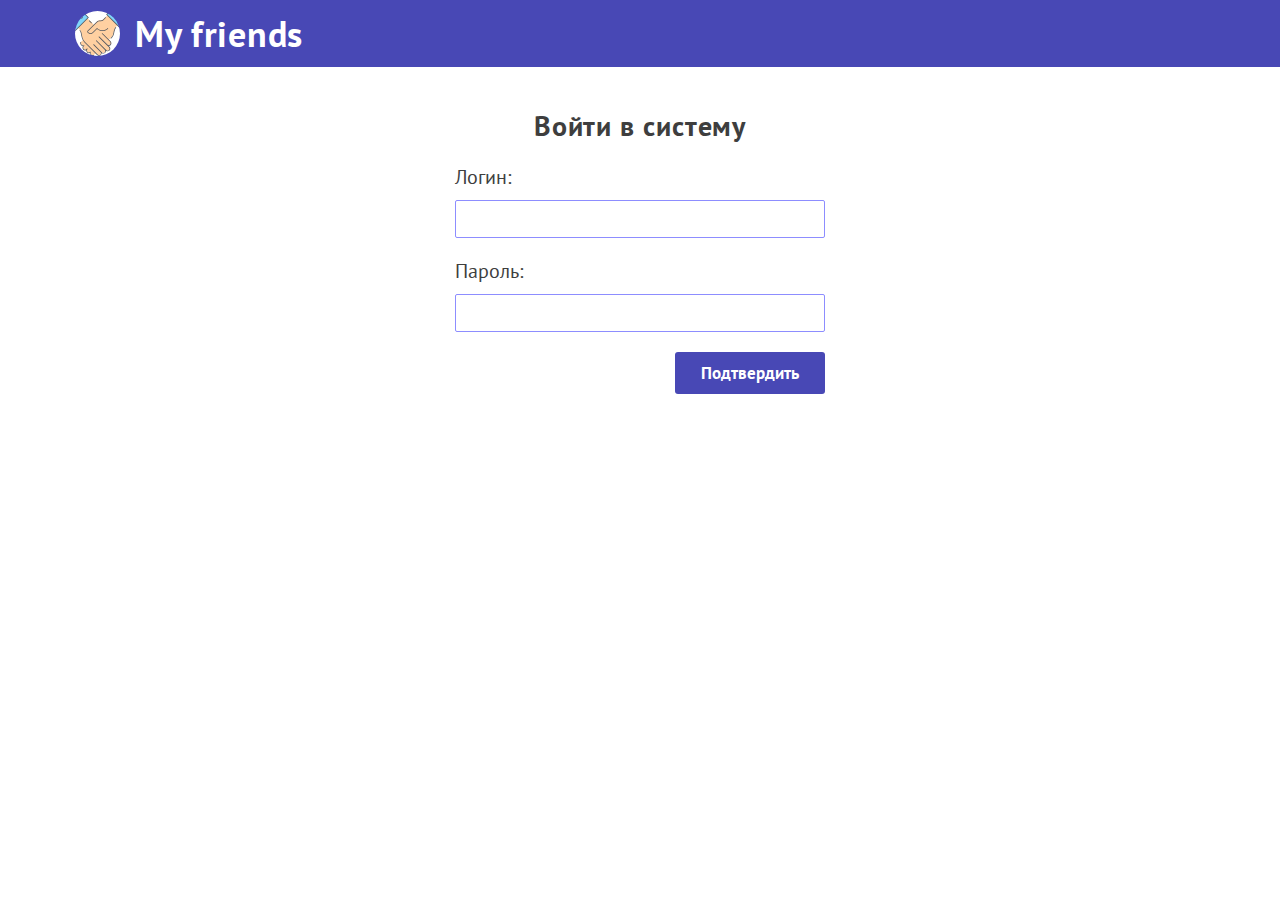
==== login.html @ aa2228f7 "init commit" ====
<!DOCTYPE html>
<html lang="ru">
<head>
    <meta charset="UTF-8">
    <meta name="viewport" content="width=device-width, initial-scale=1.0">
    <title>Вход в систему</title>
    <link rel="stylesheet" href="style.css">
    <link rel="shortcut icon" href="img/favicon.png" type="image/x-icon">
</head>
<body>
    <header id="header-main">
        <div class="container">
            <div class="header-wrap">
                <div class="logo-wrap"></div>
                <h1>My friends</h1>
            </div>
        </div>
    </header>
    <main>
        <div class="container">
            <h2 class="login-title">Войти в систему</h2>
            <form class="login-form">
                <label>Логин:
                    <input type="text">
                    <span class="error-message">Can't be blank</span>
                </label>
                <label>Пароль:
                    <input type="text">
                    <span class="error-message"></span>
                </label>
                <button class="button-main">Подтвердить</button>
            </form>
        </div>
    </main>
    <script src="login.js"></script>
</body>
</html>
---- style.css ----
@import url('https://fonts.googleapis.com/css2?family=PT+Sans:wght@400;700&display=swap');

:root {
    --main-bg-color: #4848b5;
}

*,
*::before,
*::after {
    margin: 0;
    padding: 0;
    box-sizing: border-box;
    outline: none;
}
body {
    color: #3e3e3e;
    font-family: 'PT Sans', Arial, Helvetica, sans-serif;
}
ul li {
    list-style-type: none;
}
a {
	color: inherit;
	text-decoration: none;
    transition: .4s;
}
button {
    display: block;
    border: none;
    transition: .4s;
    cursor: pointer;
}
.container {
	max-width: 1150px;
	margin: 0 auto;
	padding: 0 10px;
}
.error-message {
    display: none;
    font-size: 14px;
    margin: -7px 0 0 5px;
    color: #ec6969;
}
label {
    display: block;
    margin-top: 20px;
    font-size: 20px;
}
label:first-child {
    margin-top: 0;
}
input {
    display: block;
    margin-top: 10px;
    padding: 7px;
    border: 1px solid #8d8dff;
    border-radius: 2px;
    color: #3e3e3e;
    font: 17px 'PT Sans', Arial, Helvetica, sans-serif;
}
input:focus {
    border: 1px solid var(--main-bg-color);
}
.button-main {
    padding: 10px 5px;
    border-radius: 3px;
    color: #fff;
    font: 17px 'PT Sans', Arial, Helvetica, sans-serif;
    font-weight: 700;
    background-color: var(--main-bg-color);
}
.button-main:hover {
    background-color: #2c2c97;
}
.button-main:active {
    background-color: #242486;
}

/* Header */
#header-main {
    color: #fff;
	background-color: var(--main-bg-color);
}
.header-wrap {
    display: flex;
    align-items: center;
    padding: 10px 0;
}
.logo-wrap {
    width: 45px;
    height: 45px;
    margin-right: 15px;
    border-radius: 50%;
    background: #fff url(img/logo.svg) 50%/cover no-repeat;
}
.header-wrap h1 {
    font-size: 36px;
    letter-spacing: 0.7px;
}

/* Login */
.login-title {
    margin-top: 40px;
    font-size: 28px;
    letter-spacing: 0.9px;
    text-align: center;
}
.login-form {
    width: 370px;
    margin: 20px auto;
}
.login-form input {
    width: 100%;
}


.login-form button {
    width: 150px;
    margin: 20px 0 0 auto;
}
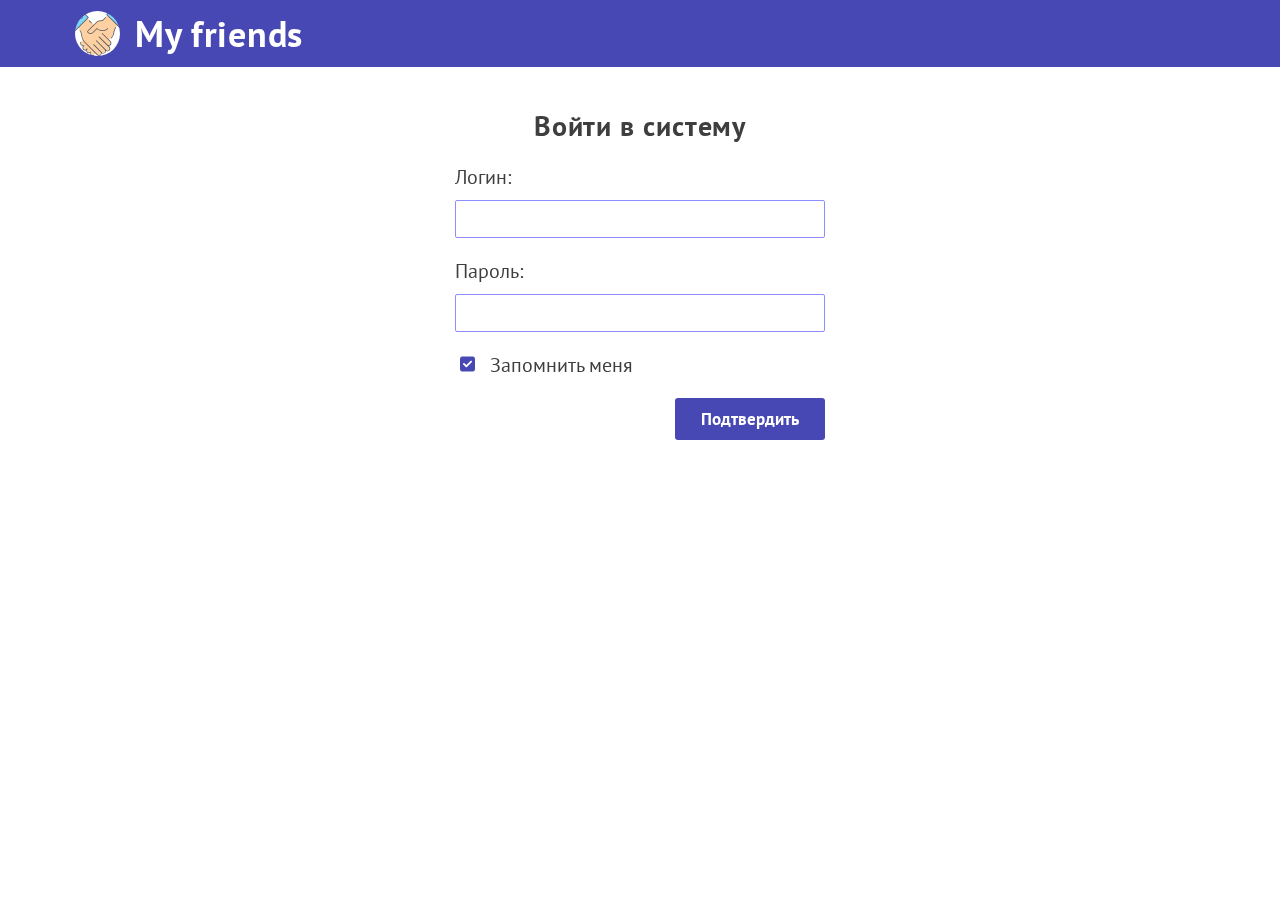
==== commit 3bb872ee: "create login be and fe" ====
--- a/login.html
+++ b/login.html
@@ -25,13 +25,21 @@
                     <span class="error-message">Can't be blank</span>
                 </label>
                 <label>Пароль:
-                    <input type="text">
+                    <input type="password">
                     <span class="error-message"></span>
+                </label>
+                <label class="checkbox-label">
+                    <input type="checkbox" checked>
+                    <span></span>
+                    Запомнить меня
                 </label>
                 <button class="button-main">Подтвердить</button>
             </form>
         </div>
     </main>
-    <script src="login.js"></script>
+    <div class="alert"></div>
+    <script src="js_scripts/login.js" type="module"></script>
 </body>
-</html>+</html>
+
+<!-- http://localhost/my_friends_php/login.html -->--- a/style.css
+++ b/style.css
@@ -38,8 +38,12 @@
 .error-message {
     display: none;
     font-size: 14px;
-    margin: -7px 0 0 5px;
+    margin: 2px 0 0 5px;
     color: #ec6969;
+}
+.error-input,
+.error-input:focus {
+    border: 1px solid #ec6969;
 }
 label {
     display: block;
@@ -112,9 +116,111 @@
 .login-form input {
     width: 100%;
 }
-
-
+.checkbox-label {
+    position: relative;
+    padding-left: 35px;
+    cursor: pointer !important;
+}
+.checkbox-label span {
+    position: absolute;
+    top: 48%;
+    left: 5px;
+    width: 15px;
+    height: 15px;
+    border: 1px solid var(--main-bg-color);
+    border-radius: 2px;
+    transform: translateY(-50%);
+}
+.checkbox-label input {
+    position: absolute;
+    top: 0;
+    left: 0;
+    visibility: hidden;
+}
+.checkbox-label input:checked + span {
+    background: var(--main-bg-color) url(img/checkbox.svg) 60%/70% no-repeat;
+}
 .login-form button {
     width: 150px;
     margin: 20px 0 0 auto;
+}
+
+/* Alert */
+.alert {
+    position: fixed;
+    z-index: -1;
+    top: 27px;
+    right: 40px;
+    padding: 8px;
+    border: 1px solid #158e49;
+    border-radius: 2px;
+    font-size: 18px;
+    opacity: 0;
+    background-color: #8dfdb8;
+}
+.alert button {
+    position: absolute;
+    top: 50%;
+    right: 10px;
+    color: #3e3e3e;
+    opacity: 0.9;
+    font-size: 15px;
+    font-weight: 700;
+    background: none;
+    transform: translateY(-50%);
+}
+.alert p {
+    margin: 0 30px 0 5px;
+}
+.alert button:hover {
+    color: #2a2a2a;
+}
+.unsuccess {
+    border: 1px solid #f69494;
+    background-color: #fbaeae;
+}
+
+
+/* Animations*/
+@keyframes openModal {
+    0% {
+        opacity: 0;
+        z-index: -1;
+    }
+    100% {
+        opacity: 1;
+        z-index: 50;
+    }
+}
+@keyframes closeModal {
+    0% {
+        opacity: 1;
+        z-index: 50;
+    }
+    100% {
+        opacity: 0;
+        z-index: -1;
+    }
+}
+@keyframes showAlert {
+    0% {
+        opacity: 0.9;
+        z-index: 100;
+    }
+    80% {
+        opacity: 0.9;
+        z-index: 100;
+    }
+    100% {
+        opacity: 0;
+        z-index: -1;
+    }
+}
+@keyframes startLoader {
+    0% {
+        transform: translate(-50%, -50%) rotate(0deg);
+    }
+    100% {
+        transform: translate(-50%, -50%) rotate(360deg);
+    }
 }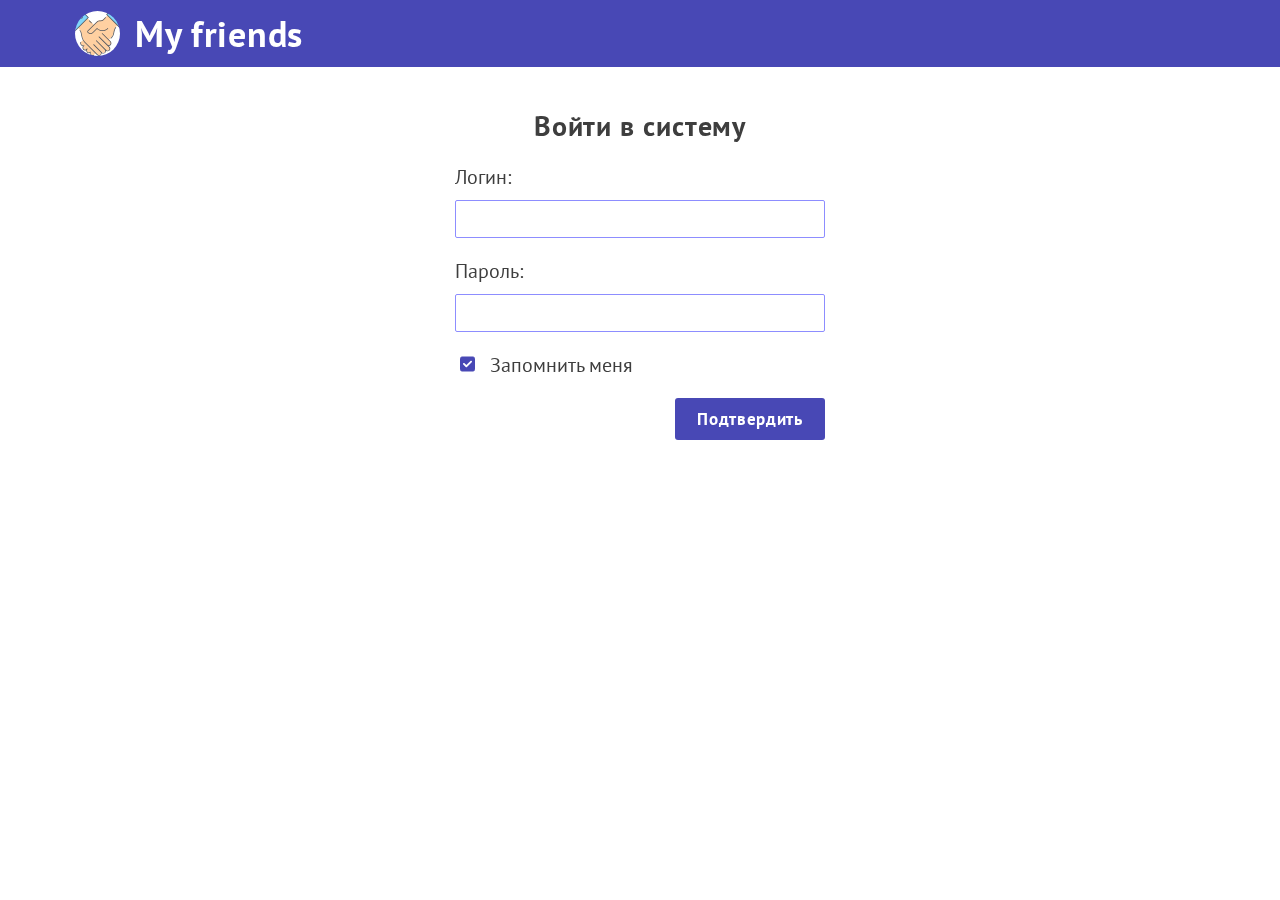
==== commit e0e61994: "create show and edit profile" ====
--- a/login.html
+++ b/login.html
@@ -22,7 +22,7 @@
             <form class="login-form">
                 <label>Логин:
                     <input type="text">
-                    <span class="error-message">Can't be blank</span>
+                    <span class="error-message"></span>
                 </label>
                 <label>Пароль:
                     <input type="password">
@@ -40,6 +40,4 @@
     <div class="alert"></div>
     <script src="js_scripts/login.js" type="module"></script>
 </body>
-</html>
-
-<!-- http://localhost/my_friends_php/login.html -->+</html>--- a/style.css
+++ b/style.css
@@ -65,12 +65,14 @@
 input:focus {
     border: 1px solid var(--main-bg-color);
 }
-.button-main {
-    padding: 10px 5px;
+.button-main,
+.button-secondary {
+    padding: 10px 8px;
     border-radius: 3px;
     color: #fff;
     font: 17px 'PT Sans', Arial, Helvetica, sans-serif;
     font-weight: 700;
+    letter-spacing: 0.7px;
     background-color: var(--main-bg-color);
 }
 .button-main:hover {
@@ -78,6 +80,17 @@
 }
 .button-main:active {
     background-color: #242486;
+}
+.button-secondary {
+    border: 1px solid var(--main-bg-color);
+    color: var(--main-bg-color);
+    background-color: #fff;
+}
+.button-secondary:hover {
+    background-color: #ececff;
+}
+.button-secondary:active {
+    background-color: #d6d6ff;
 }
 
 /* Header */
@@ -99,6 +112,11 @@
 }
 .header-wrap h1 {
     font-size: 36px;
+    letter-spacing: 0.7px;
+}
+.header-welcome-text {
+    margin-left: auto;
+    font-size: 20px;
     letter-spacing: 0.7px;
 }
 
@@ -143,6 +161,156 @@
 .login-form button {
     width: 150px;
     margin: 20px 0 0 auto;
+}
+
+/* Main */
+.main-wrap {
+    display: flex;
+    min-height: 85vh;
+    padding: 40px 0 10px;
+}
+#sidebar {
+	width: 20%;
+	margin-right: 70px;
+}
+.menu li {
+	margin-bottom: 25px;
+	font-size: 20px;
+	transition: 0.4s;
+	cursor: pointer;
+}
+.menu li:hover {
+	color: #4848b5;
+}
+.menu-selected {
+	color: #4848b5;
+}
+.menu-selected:hover {
+	cursor: default;
+}
+
+/* Content */
+.content {
+    overflow-y: auto;
+    width: 100%;
+    height: 675px;
+}
+
+/* My page */
+.profile-wrap {
+    position: relative;
+    display: flex;
+    margin-top: 5px;
+}
+.avatar-profile {
+    display: flex;
+    flex-direction: column;
+    justify-content: center;
+}
+.avatar-profile img {
+    width: 200px;
+    margin-bottom: 15px;
+    border: 1px solid var(--main-bg-color);
+    border-radius: 4px;
+    box-shadow: 0 3px 7px 0.5px rgba(0,0,0,0.3);
+}
+.profile-data {
+    width: 80%;
+    margin-left: 80px;
+}
+.profile-menu {
+    padding: 35px;
+}
+.profile-menu li {
+    margin-bottom: 20px;
+    font-size: 20px;
+}
+.profile-name span {
+    color: var(--main-bg-color);
+    font-size: 22px;
+    font-weight: 700;
+}
+.avatar-button {
+    letter-spacing: 0.8px;
+}
+.edit-profile {
+    position: absolute;
+    top: 0;
+    right: 10px;
+    width: 30px;
+    height: 30px;
+    background: url(img/edit.svg) 50% 0%/75% no-repeat;
+}
+.profile-news {
+    position: relative;
+    padding-top: 40px;
+}
+.profile-news::before {
+    position: absolute;
+    content: '';
+    top: 20px;
+    left: 0;
+    width: 100%;
+    height: 1px;
+    background-color: rgb(62 62 71 / 30%);
+}
+.profile-news button {
+    margin-left: auto;
+    letter-spacing: 0.8px;
+}
+.profile-post-wrap {
+    margin: 5px auto;
+}
+.profile-post {
+    width: 99%;
+    padding: 20px;
+    display: flex;
+    flex-direction: column;
+    align-items: center;
+    margin: 20px auto;
+    box-shadow: 0 3px 7px 0.5px rgba(0,0,0,0.3);
+}
+.profile-post p {
+    margin-bottom: 5px;
+    font-size: 18px;
+    line-height: 1.4;
+}
+.profile-post img {
+    width: 450px;
+    margin-bottom: 15px;
+}
+.news-info {
+    display: flex;
+    justify-content: space-between;
+    width: 100%;
+}
+.news-info .edit-news,
+.news-info .remove-news {
+    width: 20px;
+    height: 20px;
+    background: url(img/remove.svg) 50%/80% no-repeat;
+    cursor: pointer;
+}
+.news-info .edit-news {
+    margin-right: 10px;
+    background-image: url(img/edit.svg);
+}
+.news-info .remove-news {
+    margin-right: auto;
+    opacity: 0.4;
+}
+.news-date {
+    font-size: 14px;
+    font-style: oblique;
+}
+.like-icon {
+    margin-left: auto;
+    padding-left: 20px;
+    background: url(img/like.svg) 0% 50%/15px no-repeat;
+    cursor: pointer;
+}
+.like-icon-checked {
+    background-image: url(img/like_checked.svg);
 }
 
 /* Alert */
@@ -180,6 +348,79 @@
     background-color: #fbaeae;
 }
 
+/* Modal */
+.overlay {
+    position: fixed;
+    z-index: -1;
+    top: 0;
+    left: 0;
+    opacity: 0;
+    width: 100%;
+    height: 100%;
+    background-color: rgb(0 0 0 / 70%);
+}
+.modal {
+    position: absolute;
+    top: 40px;
+    left: 50%;
+    width: 450px;
+    padding: 30px 40px;
+    border: 2px solid var(--main-bg-color);
+    border-radius: 4px;
+    background-color: #fff;
+    transform: translateX(-50%);
+}
+.modal-profile h2 {
+    text-align: center;
+}
+.modal-profile input {
+    width: 100%;
+}
+.modal-btn-wrap {
+    display: flex;
+    justify-content: flex-end;
+    margin-top: 30px;
+}
+.modal-btn-wrap button:last-child {
+    margin-left: 5px;
+}
+
+/* Loader */
+.loader {
+    position: fixed;
+    z-index: 200;
+    top: 0;
+    left: 0;
+    display: none;
+    width: 100%;
+    height: 100%;
+    border-radius: 4px;
+    background-color: rgb(255 255 255 / 50%);
+}
+.loader::before {
+    position: absolute;
+    z-index: 25;
+    content: '';
+    top: 45%;
+    left: 50%;
+    width: 40px;
+    height: 40px;
+    border: 3px solid var(--main-bg-color);
+    border-top-color: transparent;
+    border-radius: 50%;
+    transform: translate(-50%,-50%);
+    animation: 0.8s startLoader linear infinite;;
+}
+
+/* Scroll  */
+*::-webkit-scrollbar {
+    width: 0;
+    background-color: transparent;
+}
+*::-webkit-scrollbar-thumb {
+    background: #e6e5e5;
+    border-radius: 4px;
+}
 
 /* Animations*/
 @keyframes openModal {
@@ -204,11 +445,11 @@
 }
 @keyframes showAlert {
     0% {
-        opacity: 0.9;
+        opacity: 1;
         z-index: 100;
     }
     80% {
-        opacity: 0.9;
+        opacity: 1;
         z-index: 100;
     }
     100% {
